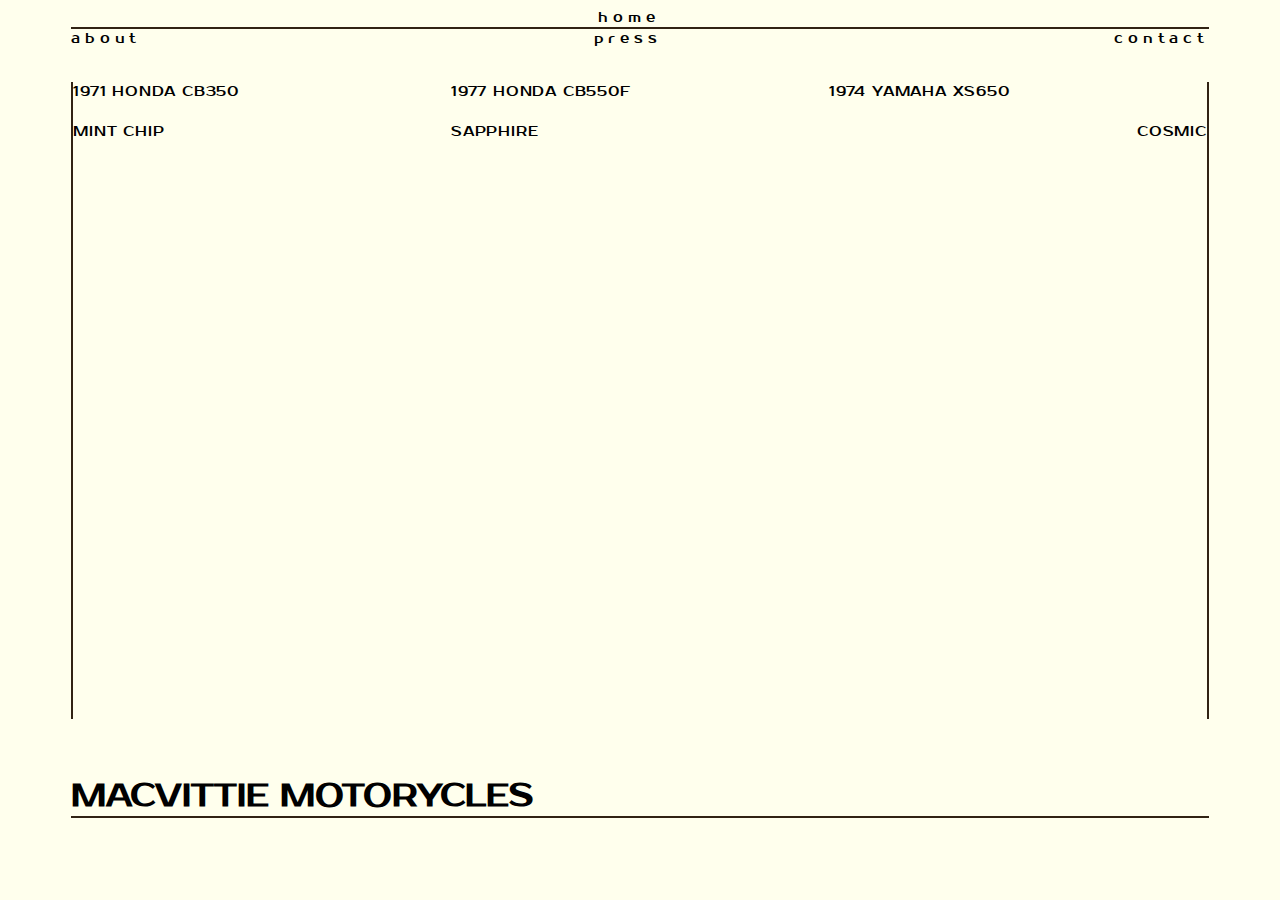
==== index.html @ 12f3de2a "change margins, add motorcycle cards container" ====
<!DOCTYPE html>
<html lang="en">
<head>
    <meta charset="UTF-8">
    <meta name="viewport" content="width=device-width, initial-scale=1.0">
    <title>MACVITTIE MOTORCYCLES</title>

    <link rel="preconnect" href="https://fonts.googleapis.com">
    <link rel="preconnect" href="https://fonts.gstatic.com" crossorigin>
    <link href="https://fonts.googleapis.com/css2?family=Prosto+One&display=swap" rel="stylesheet">

    <link rel="stylesheet" href="styles.css">
</head>
<body>
    <div class="document-container">

        <header class="main-header-container">

            <div class="upper-header-container">
                <div class="header-text header-home">home</div>
            </div>

            <div class="header-divider"></div>

            <div class="lower-header-container contain">
                <div class="header-text">about</div>
                <div class="header-text header-press">press</div>
                <div class="header-text header-contact">contact</div>
            </div>

        </header>

        <main class="main-section">
            <div class="bikes-container">
            <section class="mint-chip-container card">
                <div class="cb350-text titles ">1971 HONDA CB350</div>
                <div class="img-wrapper">
                    <img src="" alt="">
                </div>
                <div class="mint-chip-text titles">MINT CHIP</div>
            </section>

                <div class="divider"></div>

                <section class="sapphire-container card">
                    <div class="cb550f-text titles">1977 HONDA CB550F</div>
                    <div class="img-wrapper">
                        <img src="" alt="">
                    </div>
                    <div class="sapphire-text titles">SAPPHIRE</div>
                </section>

                <div class="divider"></div>

                <section class="cosmic-container card">
                    <div class="xs650-text titles">1974 YAMAHA XS650</div>
                    <div class="img-wrapper">
                        <img src="" alt="">
                    </div>
                    <div class="cosmic-text titles">COSMIC</div>
                </section>
            </div>
        </main>

        <footer class="footer-container">
            <h1 class="macvittie-motorcycles-text">MACVITTIE MOTORYCLES</h1>
            <div class="footer-divider"></div>
        </footer>

    </div>

    <script src="script.js"></script>
</body>
</html>
---- styles.css ----
* {
    box-sizing: border-box;
    font-family: 'Prosto One';
}

html {
}

body {
    background-color: #FFFFED;
    display: flex;
    justify-content: center;
    flex-grow: 1;

}

.document-container {
    width: min(90%, 100rem);
    height: 90vh;
    height: 90svh;
    margin-inline: auto;
    display: flex;
    flex-direction: column;
}

.upper-header-container {
    display: flex;
    justify-content: center;
}

.header-text {
    letter-spacing: .3rem;
    font-size: 14px;
}

.header-home {
    margin-left: -1.4rem;
}

.header-press {
}

.header-contact {
}

.lower-header-container{
    display: flex;
    justify-content: space-between;
}

.lower-header-container, .footer-container {
}

.header-divider, .footer-divider {
    height: 2px;
    border-bottom: 2px solid #312313;
}

.main-section {
    flex: 2 1 0;
    display: flex;
    border-left: 2px solid #312313;
    border-right: 2px solid #312313;
    margin: 3% 0;

}

.bikes-container {
    display: flex;
    flex: 2 1 0;
}

.titles {
    font-size: 14px;
    letter-spacing: .05rem;
}

.card {
    flex: 1 1 0;
    display: flex;
    flex-direction: column;
}

.cosmic-text {
    align-self: flex-end;
}


.footer-container {

}

.macvittie-motorcycles-text {
    margin-bottom: 0;
}
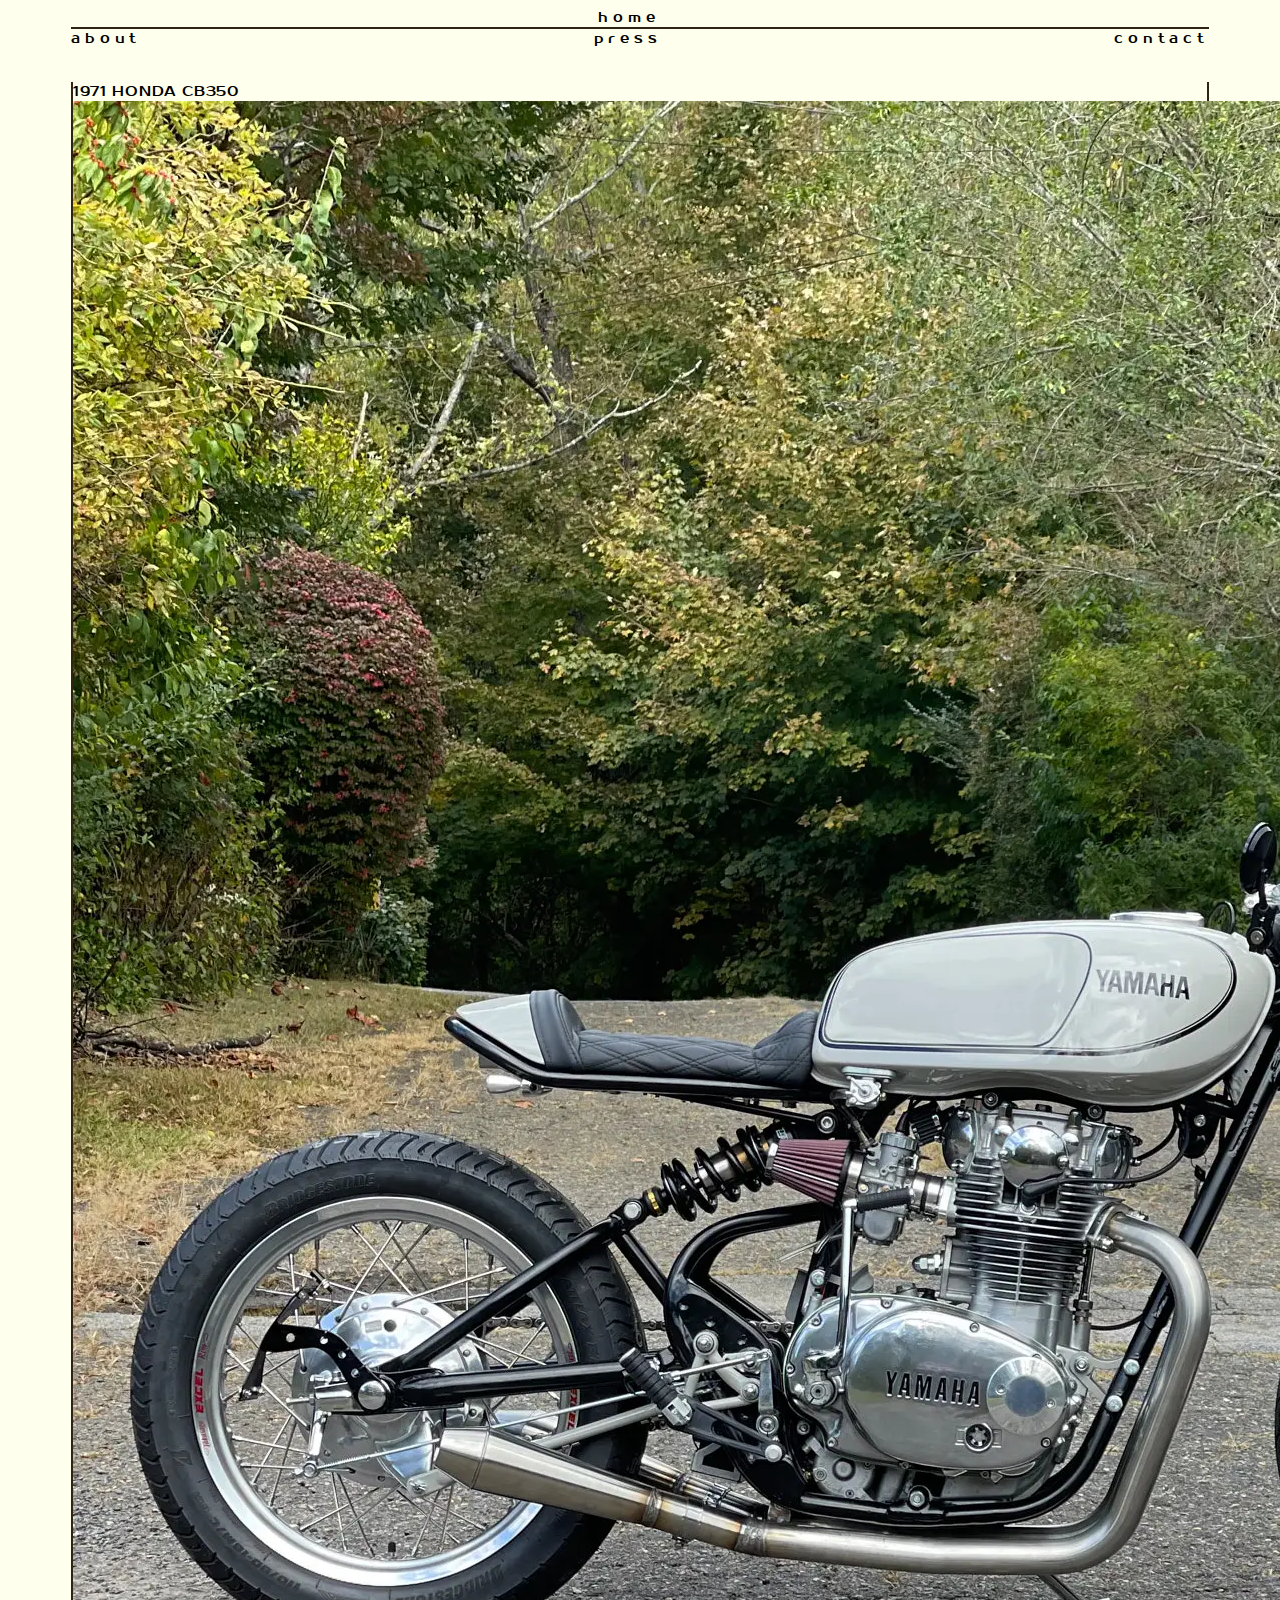
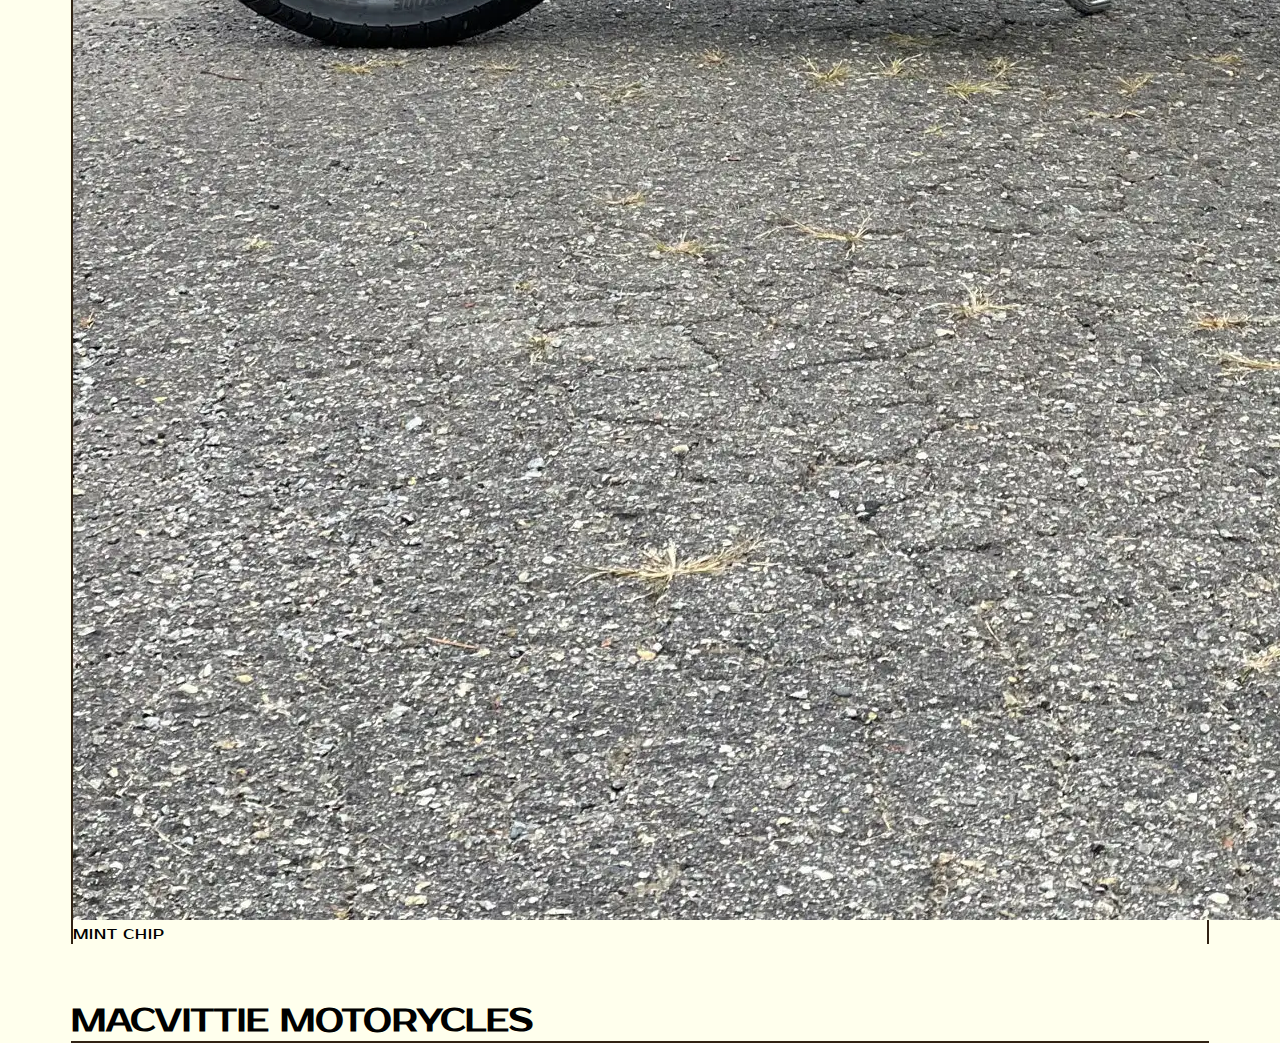
==== commit 3e6a1192: "renamed hero imgs, removed duplicate imgs with the wrong name, add imgs to html" ====
--- a/index.html
+++ b/index.html
@@ -35,7 +35,7 @@
             <section class="mint-chip-container card">
                 <div class="cb350-text titles ">1971 HONDA CB350</div>
                 <div class="img-wrapper">
-                    <img src="" alt="">
+                    <img src="./imgs/cosmic/cosmic-hero.webp" alt="a side view of a white custom 1971 Honda CB350">
                 </div>
                 <div class="mint-chip-text titles">MINT CHIP</div>
             </section>
@@ -45,7 +45,7 @@
                 <section class="sapphire-container card">
                     <div class="cb550f-text titles">1977 HONDA CB550F</div>
                     <div class="img-wrapper">
-                        <img src="" alt="">
+                        <img src="./imgs/sapphire/sapphire-hero.webp" alt="a side view of a blue custom 1977 Honda CB550F">
                     </div>
                     <div class="sapphire-text titles">SAPPHIRE</div>
                 </section>
@@ -55,7 +55,7 @@
                 <section class="cosmic-container card">
                     <div class="xs650-text titles">1974 YAMAHA XS650</div>
                     <div class="img-wrapper">
-                        <img src="" alt="">
+                        <img src="./imgs/mint-chip/mint-chip-hero.webp" alt="a side view of an olive green and white custom 1974 Yamaha XS650">
                     </div>
                     <div class="cosmic-text titles">COSMIC</div>
                 </section>
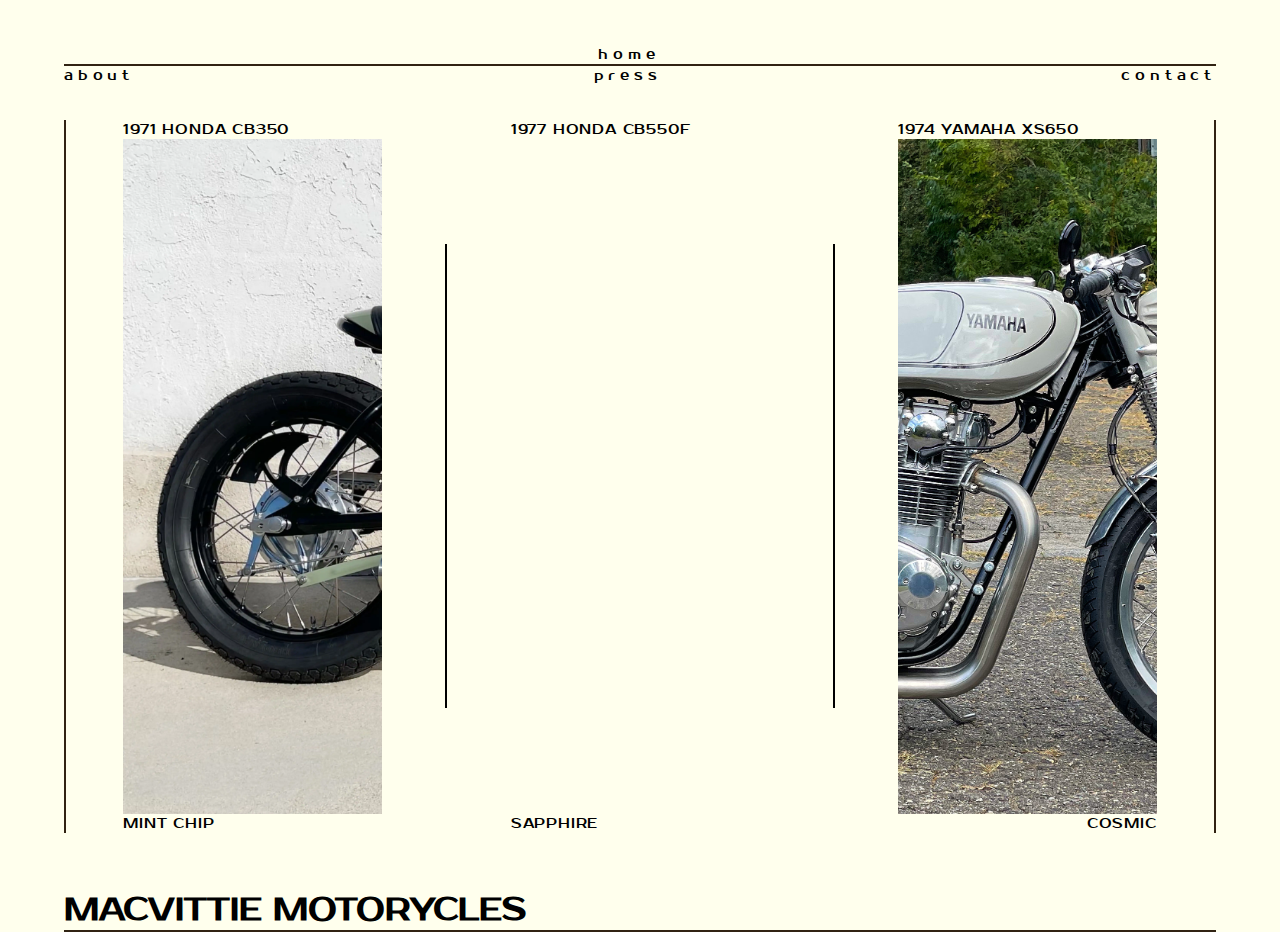
==== commit 53dbb6ca: "remove unoptimized photos, chip away at overflow issue, clarified class names" ====
--- a/index.html
+++ b/index.html
@@ -32,30 +32,30 @@
 
         <main class="main-section">
             <div class="bikes-container">
-            <section class="mint-chip-container card">
+            <section class="feature-1-container card">
                 <div class="cb350-text titles ">1971 HONDA CB350</div>
-                <div class="img-wrapper">
-                    <img src="./imgs/cosmic/cosmic-hero.webp" alt="a side view of a white custom 1971 Honda CB350">
+                <div class="img-wrapper cosmic-hero">
+                    <img class="hero-img" src="./imgs/mint-chip/desktop/mint-chip-hero.webp" alt="a side view of a olive-green custom 1971 Honda CB350">
                 </div>
                 <div class="mint-chip-text titles">MINT CHIP</div>
             </section>
 
                 <div class="divider"></div>
 
-                <section class="sapphire-container card">
+                <section class="feature-2-container card">
                     <div class="cb550f-text titles">1977 HONDA CB550F</div>
-                    <div class="img-wrapper">
-                        <img src="./imgs/sapphire/sapphire-hero.webp" alt="a side view of a blue custom 1977 Honda CB550F">
+                    <div class="img-wrapper sapphire-hero">
+                        <!-- <img class="hero-img" src="./imgs/sapphire/sapphire-hero.webp" alt="a side view of a blue custom 1977 Honda CB550F"> -->
                     </div>
                     <div class="sapphire-text titles">SAPPHIRE</div>
                 </section>
 
                 <div class="divider"></div>
 
-                <section class="cosmic-container card">
+                <section class="feature-3-container card">
                     <div class="xs650-text titles">1974 YAMAHA XS650</div>
-                    <div class="img-wrapper">
-                        <img src="./imgs/mint-chip/mint-chip-hero.webp" alt="a side view of an olive green and white custom 1974 Yamaha XS650">
+                    <div class="img-wrapper cosmic-hero">
+                        <img src="./imgs/cosmic/cosmic-hero.jpg" alt="a side view of an olive green and white custom 1974 Yamaha XS650" class="cosmic-hero-img hero-img">
                     </div>
                     <div class="cosmic-text titles">COSMIC</div>
                 </section>
--- a/styles.css
+++ b/styles.css
@@ -4,23 +4,34 @@
 }
 
 html {
+    padding: 0;
+    margin: 0;
 }
 
 body {
+    margin: 0;
     background-color: #FFFFED;
+    width: 100svw;
+    width: 100vw;
+    height: 100svh;
+    height: 100vh;
+
     display: flex;
     justify-content: center;
-    flex-grow: 1;
+    align-items: center;
+}
+
+.document-container {
+    width: min(90vw, 100vw);
+    width: min(90svw, 100svw);
+    height: min(90vh, 100svh);
+    height: min(90svh, 100svh);
+    display: flex;
+    flex-direction: column;
 
 }
 
-.document-container {
-    width: min(90%, 100rem);
-    height: 90vh;
-    height: 90svh;
-    margin-inline: auto;
-    display: flex;
-    flex-direction: column;
+.main-header-container {
 }
 
 .upper-header-container {
@@ -52,37 +63,68 @@
 }
 
 .header-divider, .footer-divider {
-    height: 2px;
-    border-bottom: 2px solid #312313;
+    height: .125rem;
+    border-bottom: .125rem solid #312313;
 }
 
 .main-section {
-    flex: 2 1 0;
     display: flex;
-    border-left: 2px solid #312313;
-    border-right: 2px solid #312313;
+    border-left: .125rem solid #312313;
+    border-right: .125rem solid #312313;
     margin: 3% 0;
 
 }
 
 .bikes-container {
     display: flex;
-    flex: 2 1 0;
+    flex: 1 1 0;
+    width: min(90%, 40rem);
+    align-items: center;
+    justify-content: space-between;
+    margin: 0 5%;
 }
 
 .titles {
-    font-size: 14px;
+    font-size: .875rem;
     letter-spacing: .05rem;
 }
 
 .card {
-    flex: 1 1 0;
     display: flex;
     flex-direction: column;
+    height: min(100%,75rem);
+    width: min(25%, 20rem);
+}
+
+.img-wrapper {
+    height: min(75svh, 46.875rem);
+    overflow: hidden;
+}
+
+.feature-1-container {
+}
+
+.cosmic-hero {
+    object-position: right;
+}
+
+.feature-3-container {
+}
+
+.hero-img {
+    height: 100%;
+}
+
+.cosmic-hero-img {
 }
 
 .cosmic-text {
     align-self: flex-end;
+}
+
+.divider {
+    border: solid black .0625rem;
+    height: 65%;
 }
 
 
@@ -92,4 +134,5 @@
 
 .macvittie-motorcycles-text {
     margin-bottom: 0;
+    letter-spacing: ;
 }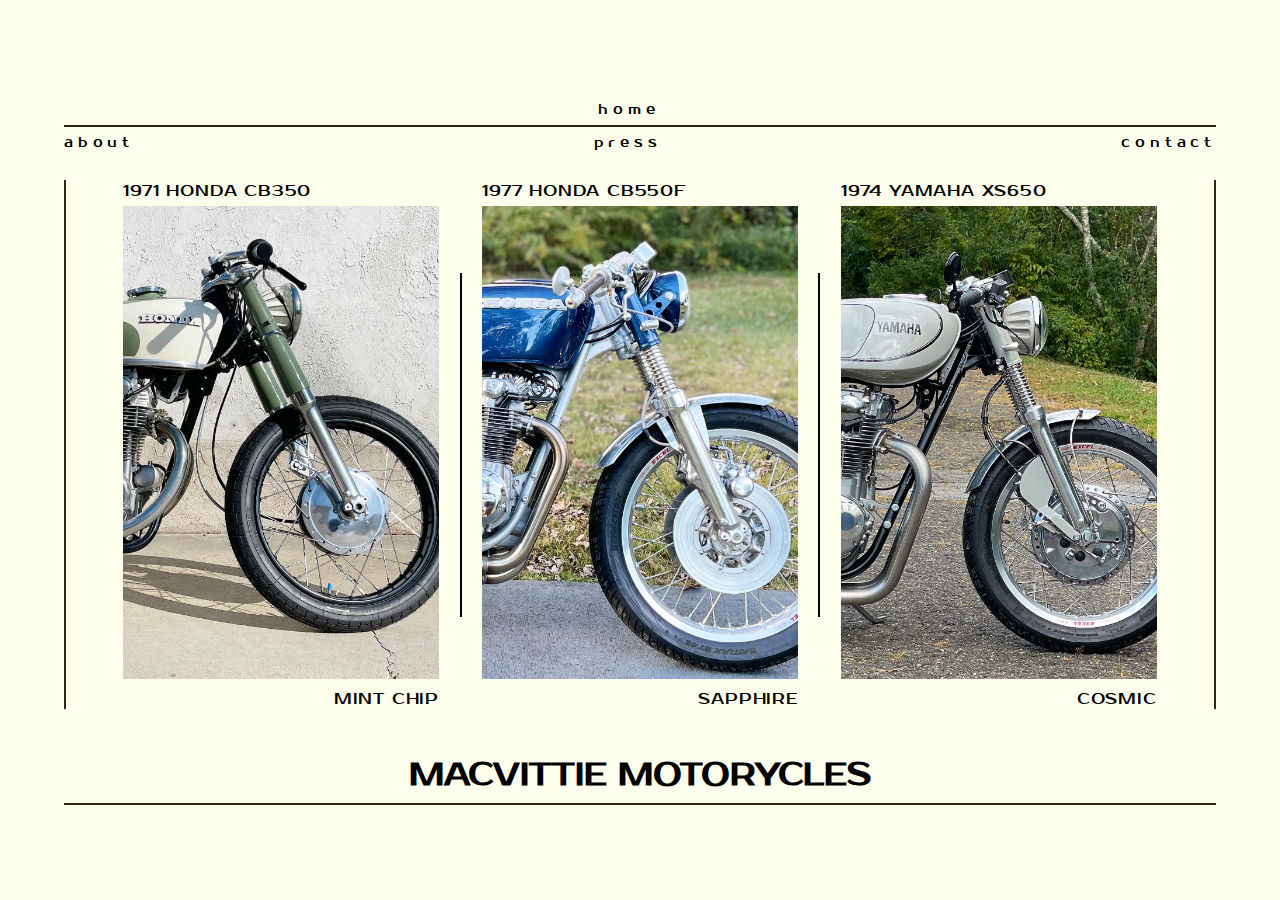
==== commit 24f7b3b3: "standardize heroo imgs to be same dimensions for better flow" ====
--- a/index.html
+++ b/index.html
@@ -34,8 +34,8 @@
             <div class="bikes-container">
             <section class="feature-1-container card">
                 <div class="cb350-text titles ">1971 HONDA CB350</div>
-                <div class="img-wrapper cosmic-hero">
-                    <img class="hero-img" src="./imgs/mint-chip/desktop/mint-chip-hero.webp" alt="a side view of a olive-green custom 1971 Honda CB350">
+                <div class="img-wrapper mint-chip-hero">
+                    <img class="hero-img" src="./imgs/mint-chip/desktop/mint-chip-hero.jpg" alt="a side view of a olive-green custom 1971 Honda CB350">
                 </div>
                 <div class="mint-chip-text titles">MINT CHIP</div>
             </section>
@@ -45,7 +45,7 @@
                 <section class="feature-2-container card">
                     <div class="cb550f-text titles">1977 HONDA CB550F</div>
                     <div class="img-wrapper sapphire-hero">
-                        <!-- <img class="hero-img" src="./imgs/sapphire/sapphire-hero.webp" alt="a side view of a blue custom 1977 Honda CB550F"> -->
+                        <img class="hero-img" src="./imgs/sapphire/desktop/sapphire-hero.jpg" alt="a side view of a blue custom 1977 Honda CB550F">
                     </div>
                     <div class="sapphire-text titles">SAPPHIRE</div>
                 </section>
@@ -55,7 +55,7 @@
                 <section class="feature-3-container card">
                     <div class="xs650-text titles">1974 YAMAHA XS650</div>
                     <div class="img-wrapper cosmic-hero">
-                        <img src="./imgs/cosmic/cosmic-hero.jpg" alt="a side view of an olive green and white custom 1974 Yamaha XS650" class="cosmic-hero-img hero-img">
+                        <img src="./imgs/cosmic/desktop/cosmic-hero.jpg" alt="a side view of an olive green and white custom 1974 Yamaha XS650" class="cosmic-hero-img hero-img">
                     </div>
                     <div class="cosmic-text titles">COSMIC</div>
                 </section>
--- a/styles.css
+++ b/styles.css
@@ -11,7 +11,7 @@
 body {
     margin: 0;
     background-color: #FFFFED;
-    width: 100svw;
+    width: min(90svw, 150rem);
     width: 100vw;
     height: 100svh;
     height: 100vh;
@@ -28,6 +28,8 @@
     height: min(90svh, 100svh);
     display: flex;
     flex-direction: column;
+    justify-content: center;
+    
 
 }
 
@@ -42,6 +44,7 @@
 .header-text {
     letter-spacing: .3rem;
     font-size: 14px;
+padding: .35rem 0;    
 }
 
 .header-home {
@@ -71,21 +74,20 @@
     display: flex;
     border-left: .125rem solid #312313;
     border-right: .125rem solid #312313;
-    margin: 3% 0;
+    margin: 2% 0;
 
 }
 
 .bikes-container {
     display: flex;
-    flex: 1 1 0;
-    width: min(90%, 40rem);
+    /* width: min(90%, 40rem); */
     align-items: center;
     justify-content: space-between;
     margin: 0 5%;
 }
 
 .titles {
-    font-size: .875rem;
+    font-size: clamp(.5rem, 1rem, 1.5rem);
     letter-spacing: .05rem;
 }
 
@@ -93,11 +95,10 @@
     display: flex;
     flex-direction: column;
     height: min(100%,75rem);
-    width: min(25%, 20rem);
+    /* width: min(30%, 73.75rem); */
 }
 
 .img-wrapper {
-    height: min(75svh, 46.875rem);
     overflow: hidden;
 }
 
@@ -112,27 +113,49 @@
 }
 
 .hero-img {
-    height: 100%;
+    max-height: 100%;
+    max-width: 100%;
 }
 
 .cosmic-hero-img {
 }
 
-.cosmic-text {
+.cosmic-text, .mint-chip-text, .sapphire-text {
     align-self: flex-end;
+    padding-top: 1.5%;
+}
+
+.cb350-text, .cb550f-text, .xs650-text {
+    padding-bottom: 1.5%;
 }
 
 .divider {
     border: solid black .0625rem;
     height: 65%;
+    margin: 0 2%;
 }
 
 
 .footer-container {
+    display: flex;
+    flex-direction: column;
+    justify-content: center;
 
 }
 
 .macvittie-motorcycles-text {
     margin-bottom: 0;
+    padding-bottom: .525rem;
     letter-spacing: ;
+    align-self: center;
+}
+
+@media (max-width:1250px) {
+
+
+
+
+
+
+    
 }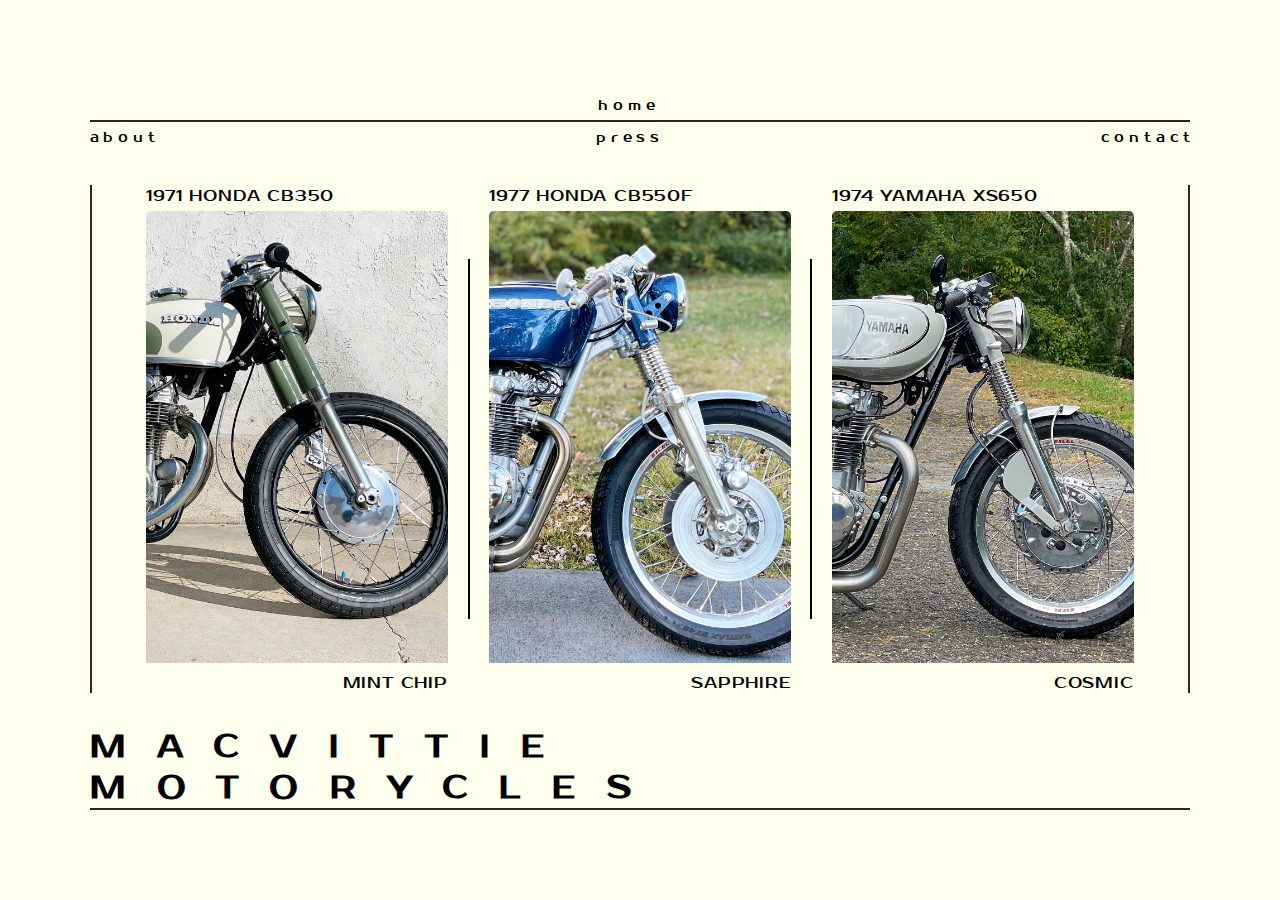
==== commit 8479bffb: "resize images, finish mobile layout for home page, create pages for each motorcycle" ====
--- a/index.html
+++ b/index.html
@@ -31,34 +31,41 @@
         </header>
 
         <main class="main-section">
-            <div class="bikes-container">
-            <section class="feature-1-container card">
-                <div class="cb350-text titles ">1971 HONDA CB350</div>
-                <div class="img-wrapper mint-chip-hero">
-                    <img class="hero-img" src="./imgs/mint-chip/desktop/mint-chip-hero.jpg" alt="a side view of a olive-green custom 1971 Honda CB350">
+            <div class="centering-div">
+                <div class="bikes-container">
+                    <section class="feature-1-container card">
+                        <div class="cb350-text titles ">1971 HONDA CB350</div>
+                        <div class="img-wrapper mint-chip-hero">
+                            <picture>
+                                <source srcset="./imgs/mint-chip/mobile/mint-chip-hero-mobile-800.jpg" media="(max-width: 78.125rem)">
+                                <img class="hero-img" src="./imgs/mint-chip/desktop/mint-chip-hero.jpg" alt="a side view of a olive-green custom 1971 Honda CB350">
+                            </picture>
+                        </div>
+                        <div class="mint-chip-text titles">MINT CHIP</div>
+                    </section>
+                    <div class="divider"></div>
+                    <section class="feature-2-container card">
+                        <div class="cb550f-text titles">1977 HONDA CB550F</div>
+                        <div class="img-wrapper sapphire-hero">
+                            <picture>
+                                <source srcset="./imgs/sapphire/mobile/sapphire-hero-mobile-800.jpg" media="(max-width: 78.125rem)">
+                                <img class="hero-img" src="./imgs/sapphire/desktop/sapphire-hero.jpg" alt="a side view of a blue custom 1977 Honda CB550F">
+                            </picture>
+                        </div>
+                        <div class="sapphire-text titles">SAPPHIRE</div>
+                    </section>
+                    <div class="divider"></div>
+                    <section class="feature-3-container card">
+                        <div class="xs650-text titles">1974 YAMAHA XS650</div>
+                        <div class="img-wrapper cosmic-hero">
+                            <picture>
+                                <source srcset="./imgs/cosmic/mobile/cosmic-hero-mobile-800.jpg" media="(max-width: 78.125rem)">
+                                <img src="./imgs/cosmic/desktop/cosmic-hero.jpg" alt="a side view of an olive green and white custom 1974 Yamaha XS650" class="cosmic-hero-img hero-img">
+                            </picture>
+                        </div>
+                        <div class="cosmic-text titles">COSMIC</div>
+                    </section>
                 </div>
-                <div class="mint-chip-text titles">MINT CHIP</div>
-            </section>
-
-                <div class="divider"></div>
-
-                <section class="feature-2-container card">
-                    <div class="cb550f-text titles">1977 HONDA CB550F</div>
-                    <div class="img-wrapper sapphire-hero">
-                        <img class="hero-img" src="./imgs/sapphire/desktop/sapphire-hero.jpg" alt="a side view of a blue custom 1977 Honda CB550F">
-                    </div>
-                    <div class="sapphire-text titles">SAPPHIRE</div>
-                </section>
-
-                <div class="divider"></div>
-
-                <section class="feature-3-container card">
-                    <div class="xs650-text titles">1974 YAMAHA XS650</div>
-                    <div class="img-wrapper cosmic-hero">
-                        <img src="./imgs/cosmic/desktop/cosmic-hero.jpg" alt="a side view of an olive green and white custom 1974 Yamaha XS650" class="cosmic-hero-img hero-img">
-                    </div>
-                    <div class="cosmic-text titles">COSMIC</div>
-                </section>
             </div>
         </main>
 
--- a/styles.css
+++ b/styles.css
@@ -21,11 +21,12 @@
     align-items: center;
 }
 
+img {
+}
+
 .document-container {
-    width: min(90vw, 100vw);
-    width: min(90svw, 100svw);
-    height: min(90vh, 100svh);
-    height: min(90svh, 100svh);
+    width: 86vw;
+    width: 86svw;
     display: flex;
     flex-direction: column;
     justify-content: center;
@@ -34,6 +35,7 @@
 }
 
 .main-header-container {
+
 }
 
 .upper-header-container {
@@ -44,17 +46,19 @@
 .header-text {
     letter-spacing: .3rem;
     font-size: 14px;
-padding: .35rem 0;    
+    padding: .35rem 0;    
 }
 
 .header-home {
     margin-left: -1.4rem;
 }
 
-.header-press {
-}
 
 .header-contact {
+    margin-right: -.3rem;
+}
+
+.main-header-container {
 }
 
 .lower-header-container{
@@ -66,7 +70,6 @@
 }
 
 .header-divider, .footer-divider {
-    height: .125rem;
     border-bottom: .125rem solid #312313;
 }
 
@@ -74,13 +77,14 @@
     display: flex;
     border-left: .125rem solid #312313;
     border-right: .125rem solid #312313;
-    margin: 2% 0;
-
-}
+    margin: 3% 0;
+
+}
+
+
 
 .bikes-container {
     display: flex;
-    /* width: min(90%, 40rem); */
     align-items: center;
     justify-content: space-between;
     margin: 0 5%;
@@ -95,21 +99,15 @@
     display: flex;
     flex-direction: column;
     height: min(100%,75rem);
-    /* width: min(30%, 73.75rem); */
 }
 
 .img-wrapper {
     overflow: hidden;
-}
-
-.feature-1-container {
+    border-radius: 5px;
 }
 
 .cosmic-hero {
     object-position: right;
-}
-
-.feature-3-container {
 }
 
 .hero-img {
@@ -117,9 +115,6 @@
     max-width: 100%;
 }
 
-.cosmic-hero-img {
-}
-
 .cosmic-text, .mint-chip-text, .sapphire-text {
     align-self: flex-end;
     padding-top: 1.5%;
@@ -130,9 +125,9 @@
 }
 
 .divider {
-    border: solid black .0625rem;
-    height: 65%;
+    border: solid black .063rem;
     margin: 0 2%;
+    height: 40vh;
 }
 
 
@@ -144,18 +139,88 @@
 }
 
 .macvittie-motorcycles-text {
-    margin-bottom: 0;
-    padding-bottom: .525rem;
-    letter-spacing: ;
+    margin: 0;
     align-self: center;
 }
 
-@media (max-width:1250px) {
-
-
-
-
-
-
-    
+
+@media (min-width: 1251px) {
+
+    .macvittie-motorcycles-text {
+        letter-spacing: 2.5vw;
+    }
+}
+
+@media (max-width:1250px)  {
+
+    .main-section {
+        justify-content: center;
+        align-items: center;
+    }
+
+    .centering-div {
+        display: flex;
+        flex-direction: column;
+        justify-content: center;
+        align-items: center;
+        
+    }
+
+    .bikes-container {
+        flex-direction: column;
+    }
+
+    .img-wrapper {
+        max-height: 15svh;
+    }
+
+    .hero-img {
+        max-height: none;
+    }
+
+    .divider {
+        width: 65%;
+        height: 0px;
+        margin: 1.5vh 0;
+    }
+
+
+    .macvittie-motorcycles-text {
+        letter-spacing: 2vw;
+    }
+
+}
+
+@media (max-width: 924px) {
+    .macvittie-motorcycles-text {
+        letter-spacing: 1.5vw;
+    }
+}
+
+@media (max-width: 770px) {
+    .macvittie-motorcycles-text {
+        letter-spacing: 1vw;
+    }
+}
+
+@media (max-width: 660px) {
+
+    .macvittie-motorcycles-text {
+        font-size: 1.5rem;
+    }
+
+}
+
+@media (max-width: 495px) {
+
+    .macvittie-motorcycles-text {
+        font-size: 1.25rem;
+    }
+}
+
+@media (max-width: 412px) {
+
+    .macvittie-motorcycles-text {
+        font-size: .9rem;
+    }
 }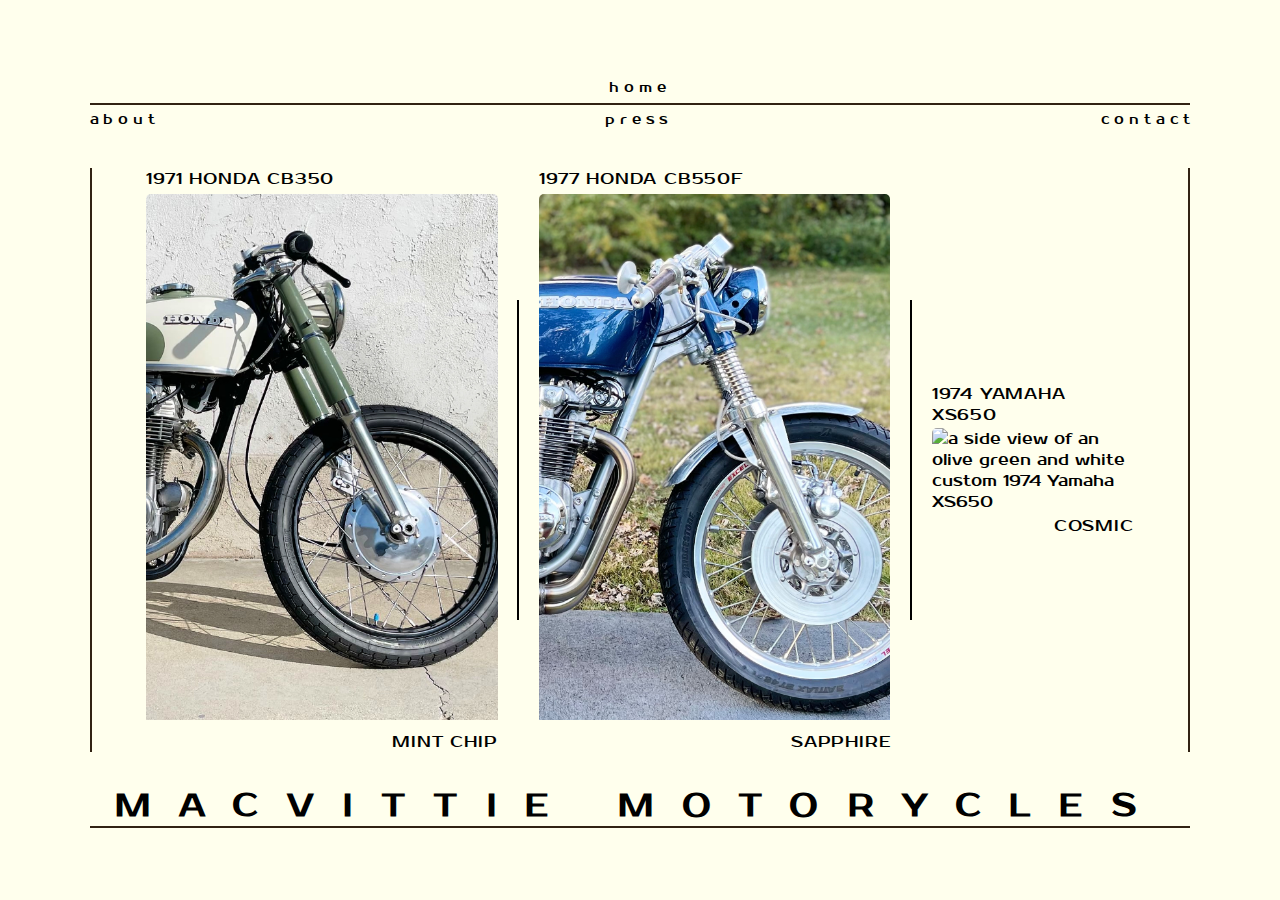
==== commit fefa05e3: "tidy up homepage, fix letter-spacing and font size for different screen sizes, fix divider margins a" ====
--- a/index.html
+++ b/index.html
@@ -22,7 +22,7 @@
 
             <div class="header-divider"></div>
 
-            <div class="lower-header-container contain">
+            <div class="lower-header-container">
                 <div class="header-text">about</div>
                 <div class="header-text header-press">press</div>
                 <div class="header-text header-contact">contact</div>
@@ -36,8 +36,10 @@
                     <section class="feature-1-container card">
                         <div class="cb350-text titles ">1971 HONDA CB350</div>
                         <div class="img-wrapper mint-chip-hero">
+
                             <picture>
-                                <source srcset="./imgs/mint-chip/mobile/mint-chip-hero-mobile-800.jpg" media="(max-width: 78.125rem)">
+                                <source srcset="./imgs/mint-chip/mobile/mint-chip-hero-mobile-800.jpg 800w" media="(max-width: 78.125rem)">
+
                                 <img class="hero-img" src="./imgs/mint-chip/desktop/mint-chip-hero.jpg" alt="a side view of a olive-green custom 1971 Honda CB350">
                             </picture>
                         </div>
@@ -47,8 +49,11 @@
                     <section class="feature-2-container card">
                         <div class="cb550f-text titles">1977 HONDA CB550F</div>
                         <div class="img-wrapper sapphire-hero">
+
                             <picture>
-                                <source srcset="./imgs/sapphire/mobile/sapphire-hero-mobile-800.jpg" media="(max-width: 78.125rem)">
+                                <source srcset="
+                                        ./imgs/sapphire/mobile/sapphire-hero-mobile-800.jpg 800w" media="(max-width: 78.125rem)">
+
                                 <img class="hero-img" src="./imgs/sapphire/desktop/sapphire-hero.jpg" alt="a side view of a blue custom 1977 Honda CB550F">
                             </picture>
                         </div>
@@ -58,9 +63,11 @@
                     <section class="feature-3-container card">
                         <div class="xs650-text titles">1974 YAMAHA XS650</div>
                         <div class="img-wrapper cosmic-hero">
+
                             <picture>
-                                <source srcset="./imgs/cosmic/mobile/cosmic-hero-mobile-800.jpg" media="(max-width: 78.125rem)">
-                                <img src="./imgs/cosmic/desktop/cosmic-hero.jpg" alt="a side view of an olive green and white custom 1974 Yamaha XS650" class="cosmic-hero-img hero-img">
+                                <source srcset="./imgs/cosmic/mobile/cosmic-hero-mobile-800.jpg 800w" media="(max-width: 78.125rem)">
+
+                                <img src="./imgs/cosmic/desktop/cosmic-hero.jpg`" alt="a side view of an olive green and white custom 1974 Yamaha XS650" class="cosmic-hero-img hero-img">
                             </picture>
                         </div>
                         <div class="cosmic-text titles">COSMIC</div>
--- a/styles.css
+++ b/styles.css
@@ -21,8 +21,6 @@
     align-items: center;
 }
 
-img {
-}
 
 .document-container {
     width: 86vw;
@@ -34,9 +32,6 @@
 
 }
 
-.main-header-container {
-
-}
 
 .upper-header-container {
     display: flex;
@@ -49,8 +44,8 @@
     padding: .35rem 0;    
 }
 
-.header-home {
-    margin-left: -1.4rem;
+.header-press {
+    margin-left: 1.15rem;
 }
 
 
@@ -58,16 +53,13 @@
     margin-right: -.3rem;
 }
 
-.main-header-container {
-}
 
 .lower-header-container{
     display: flex;
     justify-content: space-between;
 }
 
-.lower-header-container, .footer-container {
-}
+
 
 .header-divider, .footer-divider {
     border-bottom: .125rem solid #312313;
@@ -127,7 +119,7 @@
 .divider {
     border: solid black .063rem;
     margin: 0 2%;
-    height: 40vh;
+    height: 30rem;
 }
 
 
@@ -144,10 +136,35 @@
 }
 
 
-@media (min-width: 1251px) {
+
+
+
+
+
+
+/* 
+MEDIA QUERIES 
+*/
+
+
+@media (max-width: 2000px) {
+    .divider {
+        height: 20rem;
+    }
+}
+
+
+
+@media (min-width: 1282px) {
 
     .macvittie-motorcycles-text {
         letter-spacing: 2.5vw;
+    }
+}
+
+@media (max-width:1281px) {
+    .macvittie-motorcycles-text {
+        letter-spacing: 2.3vw;
     }
 }
 
@@ -180,7 +197,7 @@
 
     .divider {
         width: 65%;
-        height: 0px;
+        height: 0rem;
         margin: 1.5vh 0;
     }
 
@@ -191,36 +208,121 @@
 
 }
 
-@media (max-width: 924px) {
+
+
+@media (max-width:1002px) {
+    .macvittie-motorcycles-text {
+        letter-spacing: 1.75vw;
+    }
+}
+
+@media (max-width: 904px) {
     .macvittie-motorcycles-text {
         letter-spacing: 1.5vw;
     }
 }
 
-@media (max-width: 770px) {
+@media (max-width: 823px) {
+    .macvittie-motorcycles-text {
+        letter-spacing: 1.25vw;
+    }
+}
+
+@media (max-width: 756px) {
     .macvittie-motorcycles-text {
         letter-spacing: 1vw;
     }
 }
 
+@media (max-width: 698px) {
+    .macvittie-motorcycles-text {
+        letter-spacing: .75vw;
+    }
+}
+
 @media (max-width: 660px) {
 
+    .header-text {
+        letter-spacing: .23rem;
+    }
+
+    .macvittie-motorcycles-text {
+        font-size: 1.75rem;
+    }
+
+}
+
+@media (max-width: 568px) {
+
+    .main-section {
+        margin: 6% 0;
+    }
+
     .macvittie-motorcycles-text {
         font-size: 1.5rem;
-    }
-
-}
-
-@media (max-width: 495px) {
+        
+    }
+
+    .divider {
+        margin: 2.5vh 0;
+    }
+}
+
+
+
+@media (max-width: 487px) {
+
+    .header-text {
+        letter-spacing: .15rem;
+    }
+
+    .header-home {
+        margin-left: 0;
+    }
+
+    .header-contact {
+        margin-right: -.1rem;
+    }
+
+    .header-press {
+        margin-left: 1rem
+    }
+
+    .main-section {
+        margin: 6% 0;
+    }
 
     .macvittie-motorcycles-text {
         font-size: 1.25rem;
-    }
-}
-
-@media (max-width: 412px) {
-
-    .macvittie-motorcycles-text {
-        font-size: .9rem;
-    }
+        letter-spacing: 1vw;
+    }
+}
+
+@media (max-width: 436px) {
+
+    .main-section {
+        margin: 9% 0;
+    }
+
+    .macvittie-motorcycles-text {
+        font-size: 1rem;
+        letter-spacing: 1.2vw;
+    }
+}
+
+@media (max-width: 424px) {
+
+    .macvittie-motorcycles-text {
+        font-size: 1rem;
+        letter-spacing: 1vw;
+    }
+
+    .main-section {
+        margin: 8% 0;
+    }
+
+    .divider {
+        margin: 2vh 0;
+    }
+
 }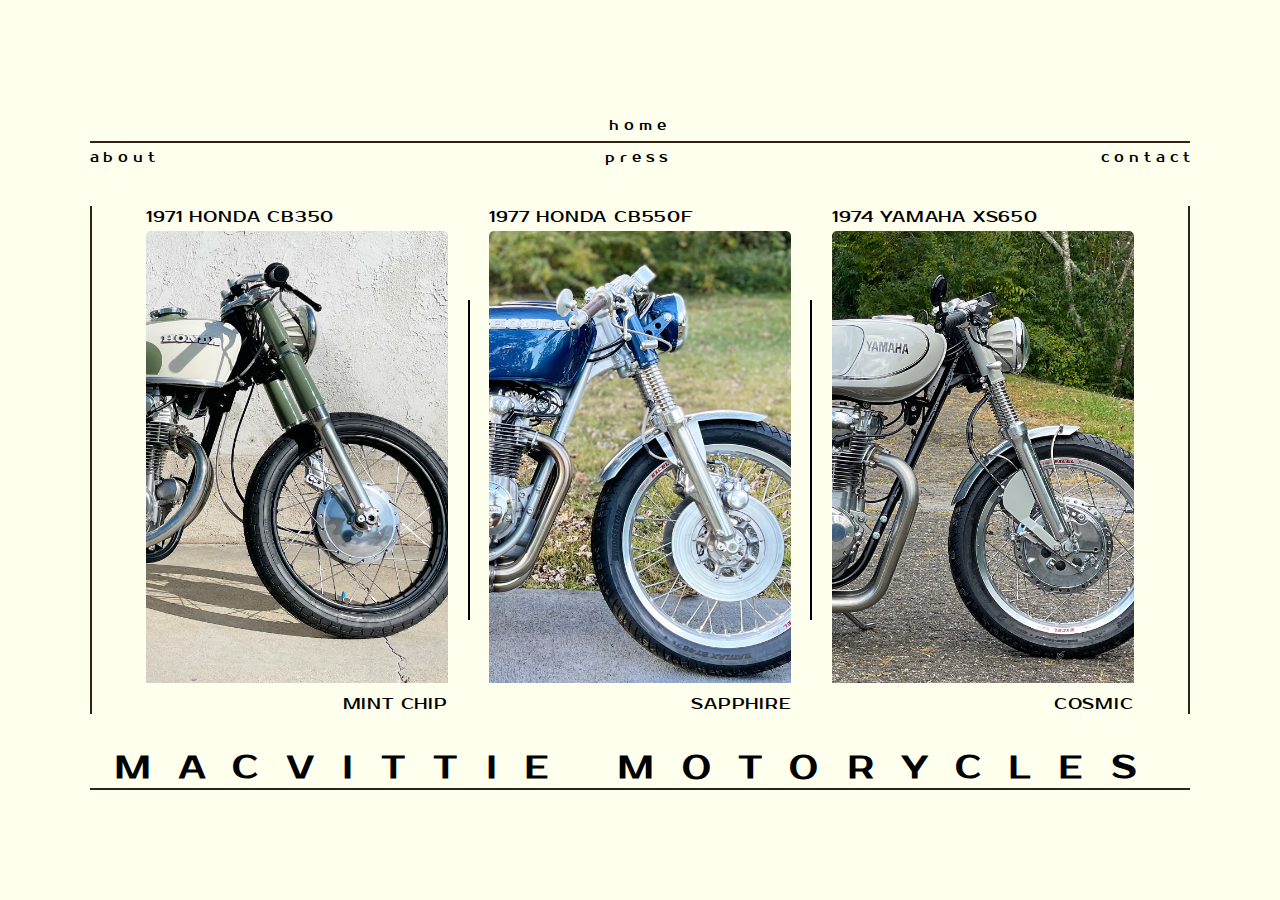
==== commit ed597237: "fix image bug with Cosmic, typo in img tag" ====
--- a/index.html
+++ b/index.html
@@ -67,7 +67,7 @@
                             <picture>
                                 <source srcset="./imgs/cosmic/mobile/cosmic-hero-mobile-800.jpg 800w" media="(max-width: 78.125rem)">
 
-                                <img src="./imgs/cosmic/desktop/cosmic-hero.jpg`" alt="a side view of an olive green and white custom 1974 Yamaha XS650" class="cosmic-hero-img hero-img">
+                                <img src="./imgs/cosmic/desktop/cosmic-hero.jpg" alt="a side view of an olive green and white custom 1974 Yamaha XS650" class="cosmic-hero-img hero-img">
                             </picture>
                         </div>
                         <div class="cosmic-text titles">COSMIC</div>
